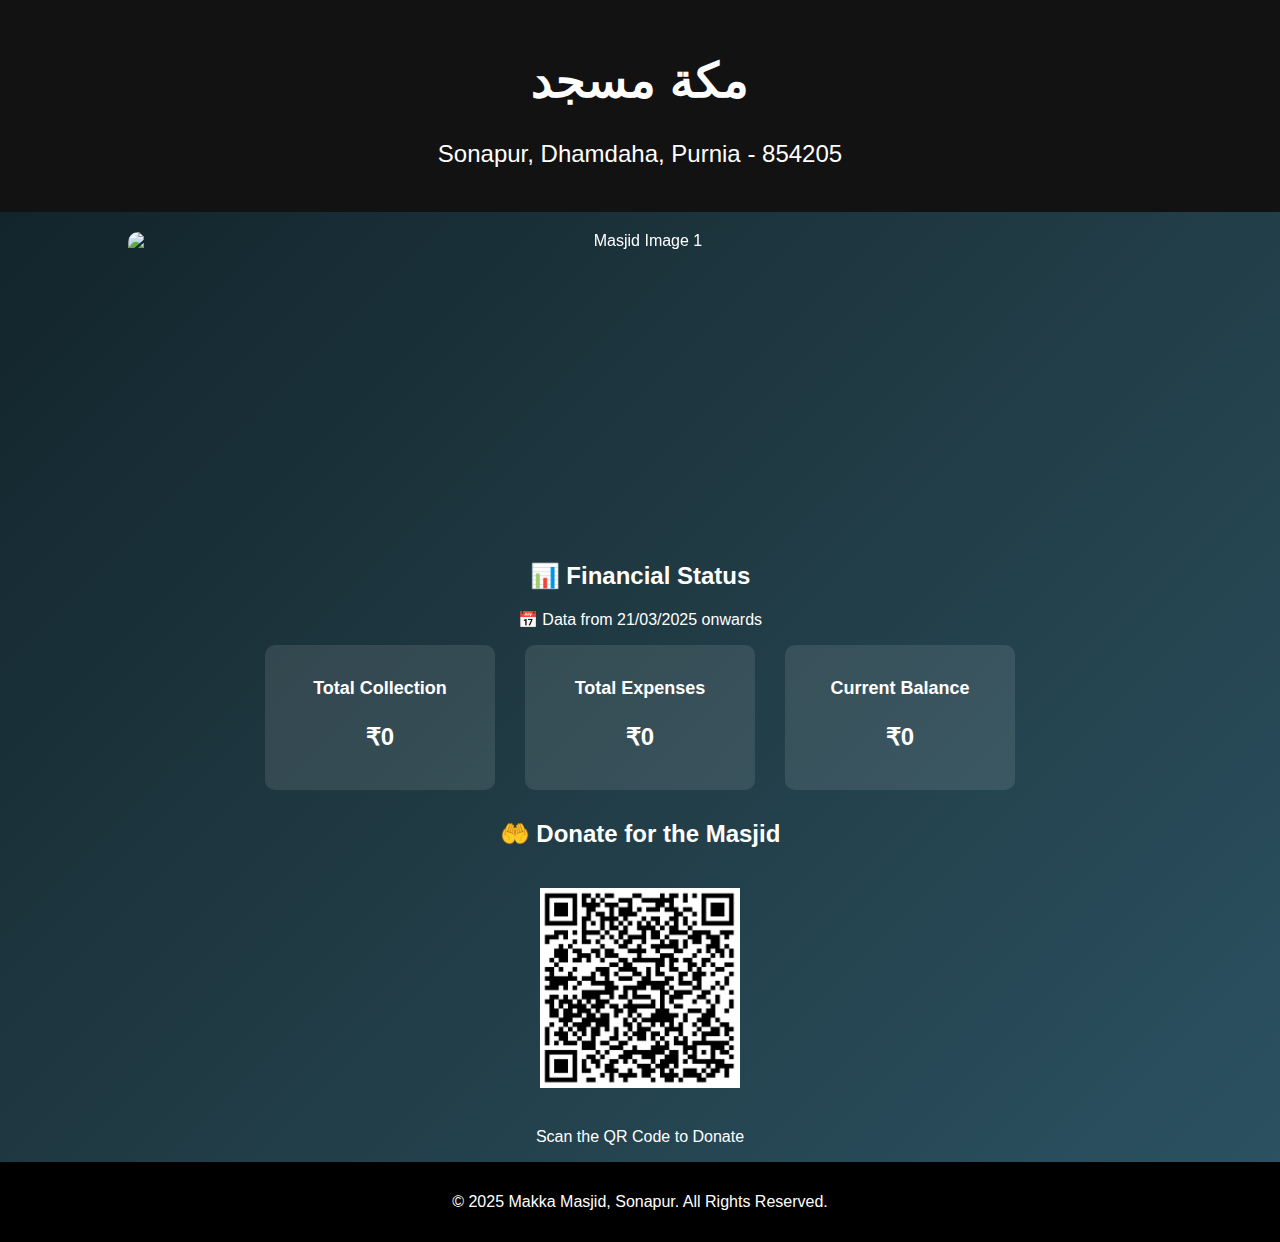
==== index.html @ 92afce35 "Rename index (4).html to index.html" ====
<!DOCTYPE html>
<html lang="en">
<head>
    <meta charset="UTF-8">
    <meta name="viewport" content="width=device-width, initial-scale=1.0">
    <title>Makka Masjid - Sonapur, Dhamdaha</title>
    <link rel="stylesheet" href="styles.css">
    <script src="script.js" defer></script>
</head>
<body>

    <!-- Header Section -->
    <header>
        <h1>مكة مسجد</h1>
        <p>Sonapur, Dhamdaha, Purnia - 854205</p>
    </header>

    <!-- Image Slider with 3D Animation -->
    <section class="slider">
        <div class="slides">
            <img src="masjid1.jpg" class="active" alt="Masjid Image 1">
            <img src="masjid1.jpg" alt="Masjid Image 2">
            <img src="masjid1.jpg" alt="Masjid Image 3">
            <img src="masjid1.jpg" alt="Masjid Image 4">
            <img src="masjid1.jpg" alt="Masjid Image 5">
        </div>
    </section>

    <!-- Financial Data Section -->
    <section class="financial">
        <h2>📊 Financial Status</h2>
        <p class="date-info">📅 Data from 21/03/2025 onwards</p>
        <div class="stats">
            <div class="stat">
                <h3>Total Collection</h3>
                <p id="collection">₹0</p>
            </div>
            <div class="stat">
                <h3>Total Expenses</h3>
                <p id="expenses">₹0</p>
            </div>
            <div class="stat">
                <h3>Current Balance</h3>
                <p id="balance">₹0</p>
            </div>
        </div>
    </section>

    <!-- Donation Section -->
    <section class="donation">
        <h2>🤲 Donate for the Masjid</h2>
        <img src="qr-code.png" alt="QR Code for Donation">
        <p>Scan the QR Code to Donate</p>
    </section>

    <!-- Footer -->
    <footer>
        <p>© 2025 Makka Masjid, Sonapur. All Rights Reserved.</p>
    </footer>

</body>
</html>
---- styles.css ----
/* Global Styles */
body {
    font-family: Arial, sans-serif;
    text-align: center;
    background: linear-gradient(135deg, #0f2027, #203a43, #2c5364);
    color: white;
    margin: 0;
    padding: 0;
}

header {
    background: #121212;
    padding: 20px;
    font-size: 24px;
}

/* Image Slider */
.slider {
    width: 80%;
    margin: 20px auto;
    perspective: 1000px;
    overflow: hidden;
    border-radius: 10px;
    position: relative;
    height: 300px; /* Ensure slider has height */
}

.slides {
    position: relative;
    width: 100%;
    height: 100%;
}

.slides img {
    width: 100%;
    height: 100%;
    object-fit: cover; /* Ensures images fit properly */
    position: absolute;
    top: 0;
    left: 0;
    transition: transform 1s ease-in-out, opacity 1s ease-in-out;
    opacity: 0;
}

.slides img.active {
    opacity: 1;
    transform: rotateY(0deg) scale(1);
}

/* 3D Animation */
.flip {
    transform: rotateY(180deg);
    opacity: 0;
}

.zoom {
    transform: scale(1.2);
    opacity: 0;
}


/* Financial Data Section */
.financial {
    margin: 30px 0;
}

.stats {
    display: flex;
    justify-content: center;
    gap: 30px;
}

.stat {
    background: rgba(255, 255, 255, 0.1);
    padding: 15px;
    border-radius: 10px;
    width: 200px;
}

.stat h3 {
    font-size: 18px;
}

.stat p {
    font-size: 24px;
    font-weight: bold;
}

/* Donation Section */
.donation img {
    width: 200px;
    margin: 20px 0;
}

/* Footer */
footer {
    background: #000;
    padding: 15px;
}
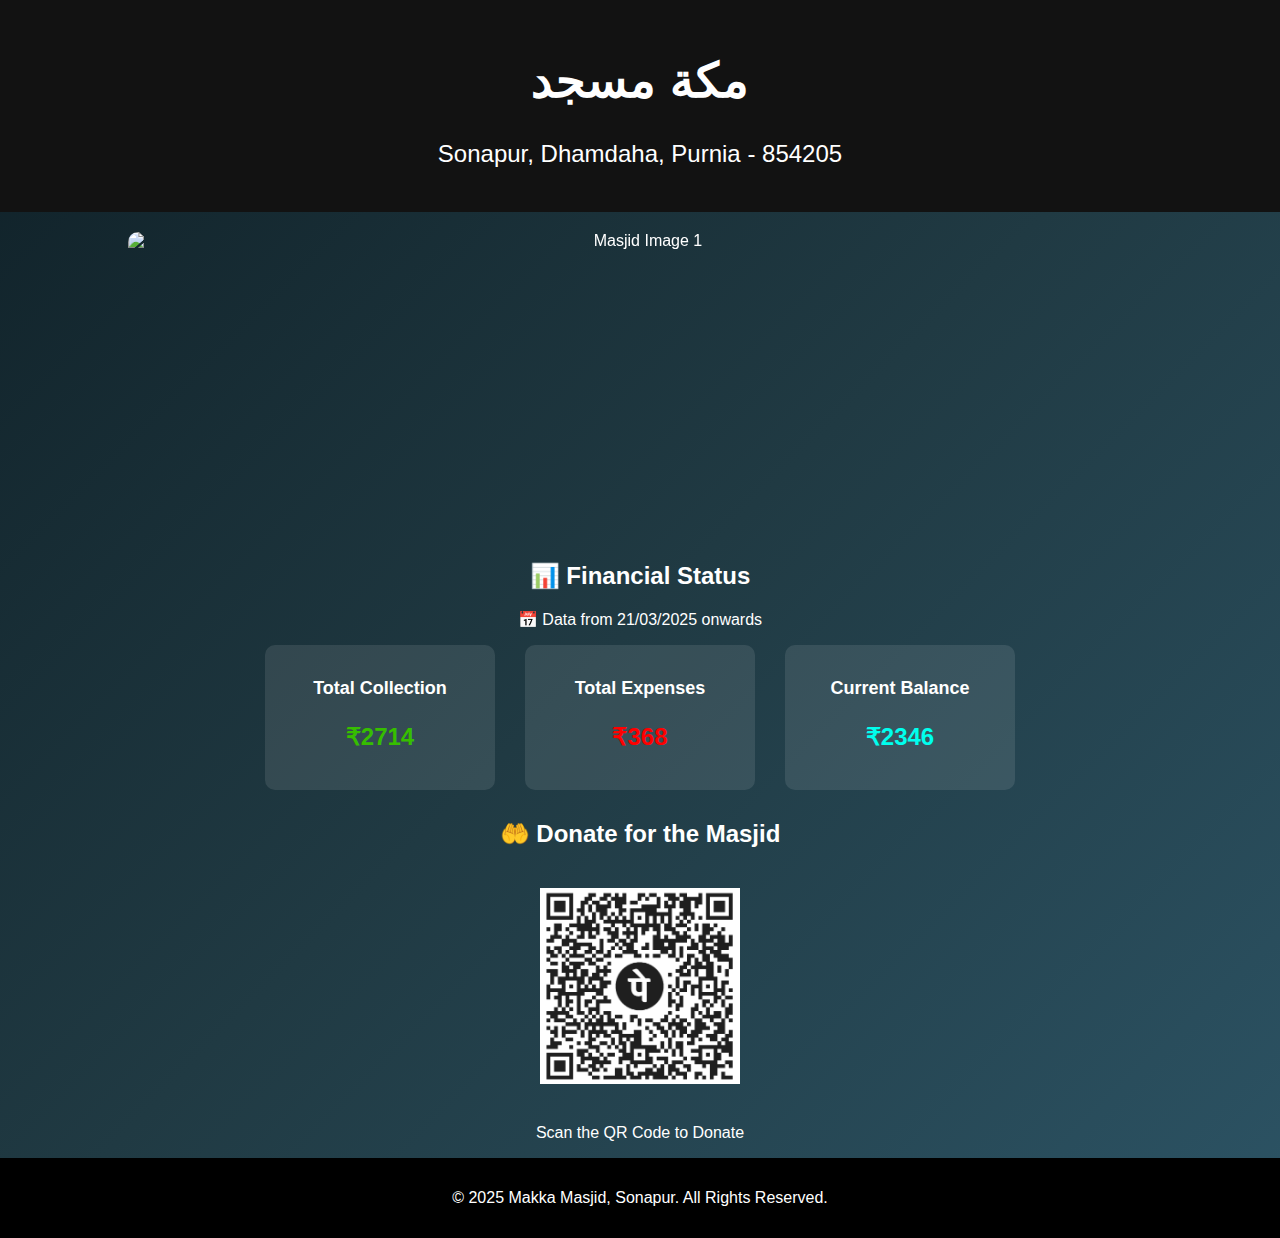
==== commit c46b76f4: "Update index.html" ====
--- a/index.html
+++ b/index.html
@@ -3,7 +3,7 @@
 <head>
     <meta charset="UTF-8">
     <meta name="viewport" content="width=device-width, initial-scale=1.0">
-    <title>Makka Masjid - Sonapur, Dhamdaha</title>
+    <title>Macca Masjid - Sonapur, Dhamdaha</title>
     <link rel="stylesheet" href="styles.css">
     <script src="script.js" defer></script>
 </head>
@@ -31,15 +31,15 @@
         <h2>📊 Financial Status</h2>
         <p class="date-info">📅 Data from 21/03/2025 onwards</p>
         <div class="stats">
-            <div class="stat">
+            <div id="tc" class="stat">
                 <h3>Total Collection</h3>
                 <p id="collection">₹0</p>
             </div>
-            <div class="stat">
+            <div id="te" class="stat">
                 <h3>Total Expenses</h3>
                 <p id="expenses">₹0</p>
             </div>
-            <div class="stat">
+            <div id="cb" class="stat">
                 <h3>Current Balance</h3>
                 <p id="balance">₹0</p>
             </div>
--- a/styles.css
+++ b/styles.css
@@ -86,6 +86,18 @@
     font-weight: bold;
 }
 
+#tc p{
+  color: #36BE00;
+}
+
+#te p{
+  color: #FF0000;
+}
+
+#cb p {
+  color: #00FFEE;
+}
+
 /* Donation Section */
 .donation img {
     width: 200px;
@@ -97,3 +109,36 @@
     background: #000;
     padding: 15px;
 }
+
+@media (max-width: 600px){
+  /* Financial Data Section */
+.financial {
+    margin: 30px 0;
+}
+
+.stats {
+    display: flex;
+    justify-content: center;
+    align-content: space-around;
+    gap: 10px;
+}
+
+.stat {
+    background: rgba(255, 255, 255, 0.1);
+    padding: 5px;
+    border-radius: 10px;
+    width: 95px;
+}
+
+.stat h3 {
+    font-size: 16px;
+}
+
+.stat p {
+    font-size: 18px;
+    font-weight: bold;
+}
+
+
+
+}
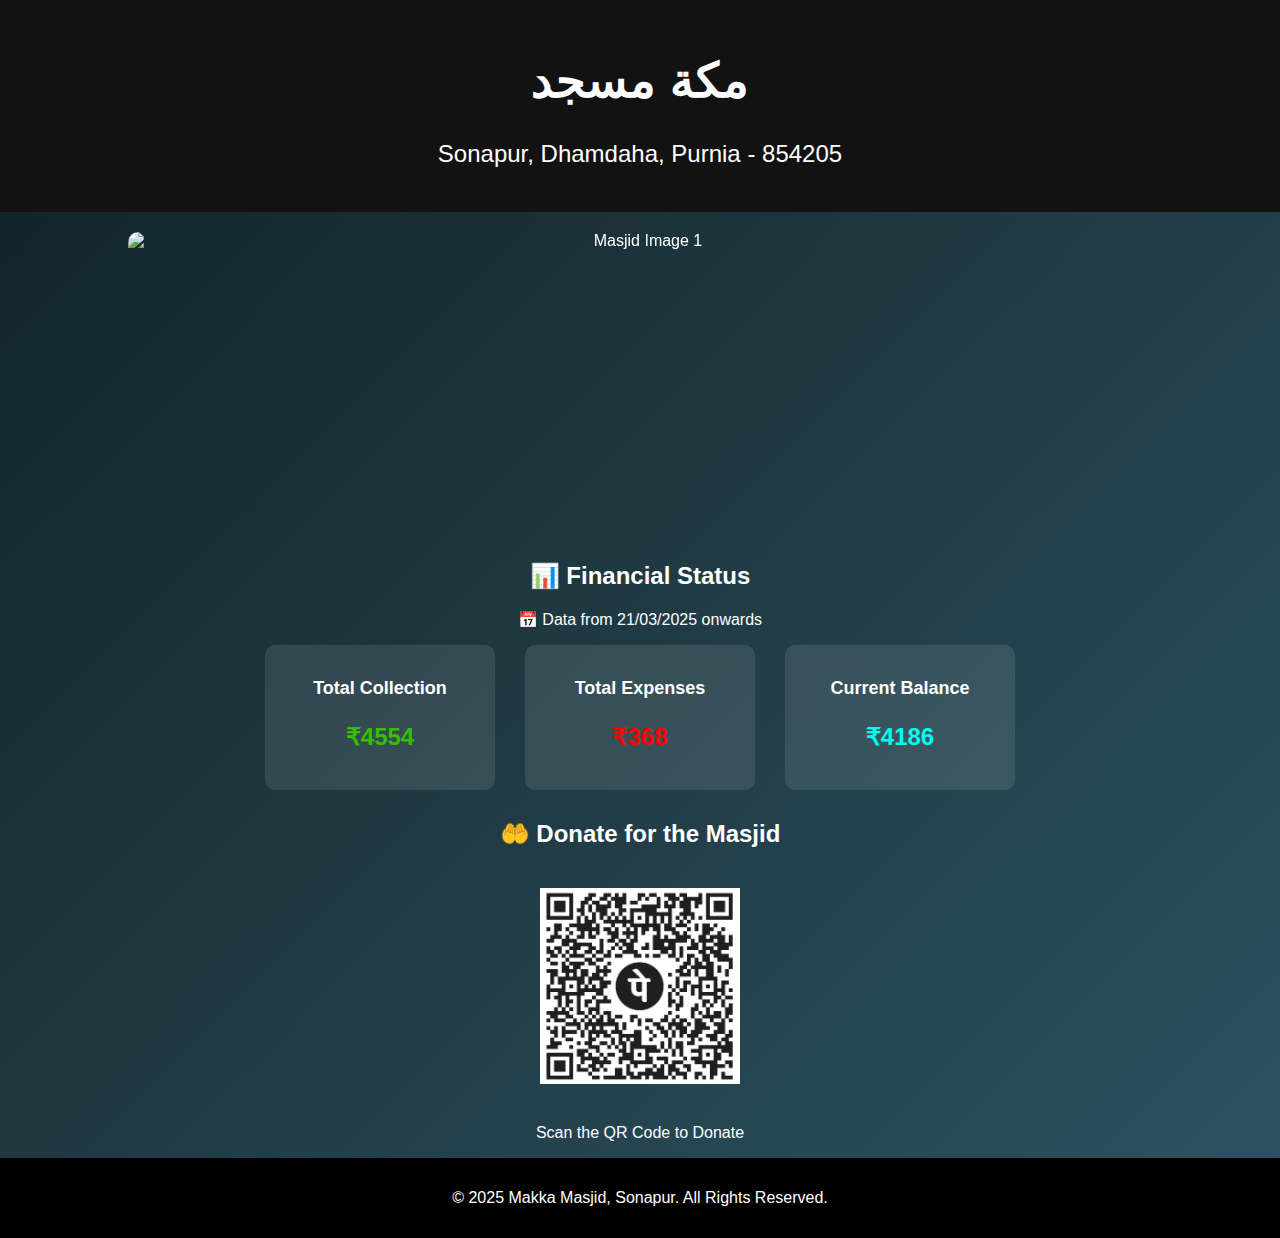
==== commit e87555ac: "Update index.html" ====
--- a/index.html
+++ b/index.html
@@ -19,10 +19,10 @@
     <section class="slider">
         <div class="slides">
             <img src="masjid1.jpg" class="active" alt="Masjid Image 1">
-            <img src="masjid1.jpg" alt="Masjid Image 2">
-            <img src="masjid1.jpg" alt="Masjid Image 3">
-            <img src="masjid1.jpg" alt="Masjid Image 4">
-            <img src="masjid1.jpg" alt="Masjid Image 5">
+            <img src="masjid2.jpg" alt="Masjid Image 2">
+            <img src="masjid3.jpg" alt="Masjid Image 3">
+            <img src="masjid4.jpg" alt="Masjid Image 4">
+            <img src="masjid5.jpg" alt="Masjid Image 5">
         </div>
     </section>
 
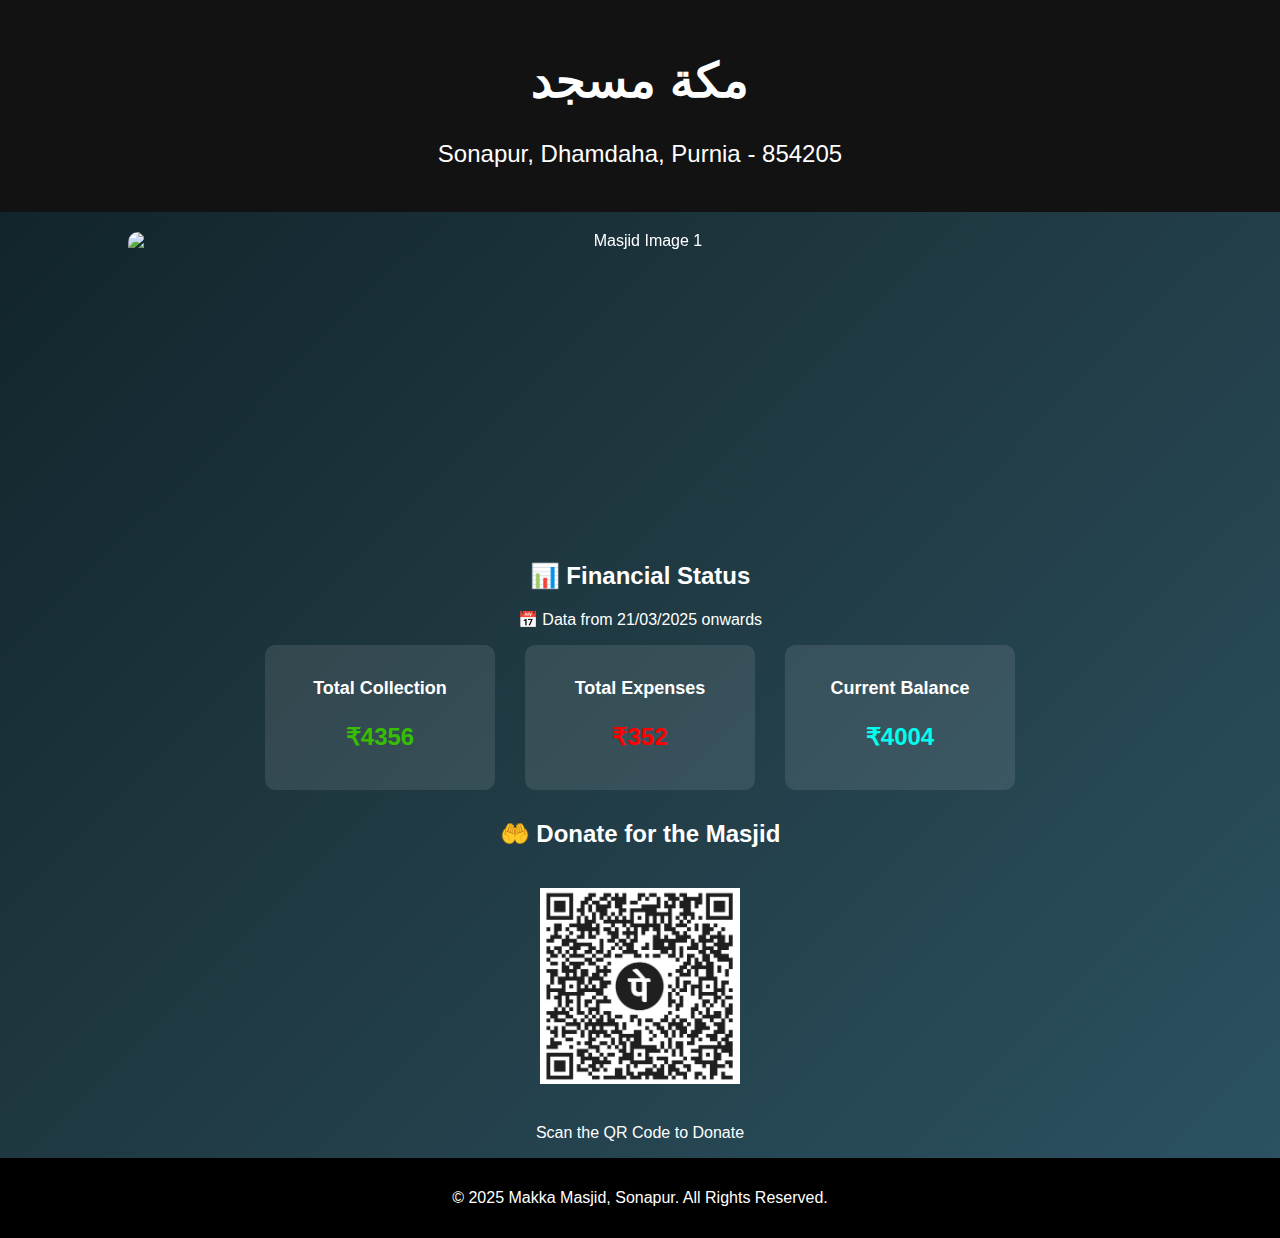
==== commit 52a22cad: "Update index.html" ====
--- a/index.html
+++ b/index.html
@@ -19,10 +19,10 @@
     <section class="slider">
         <div class="slides">
             <img src="masjid1.jpg" class="active" alt="Masjid Image 1">
-            <img src="masjid2.jpg" alt="Masjid Image 2">
-            <img src="masjid3.jpg" alt="Masjid Image 3">
-            <img src="masjid4.jpg" alt="Masjid Image 4">
-            <img src="masjid5.jpg" alt="Masjid Image 5">
+            <img src="masjid1.jpg" alt="Masjid Image 2">
+            <img src="masjid1.jpg" alt="Masjid Image 3">
+            <img src="masjid1.jpg" alt="Masjid Image 4">
+            <img src="masjid1.jpg" alt="Masjid Image 5">
         </div>
     </section>
 
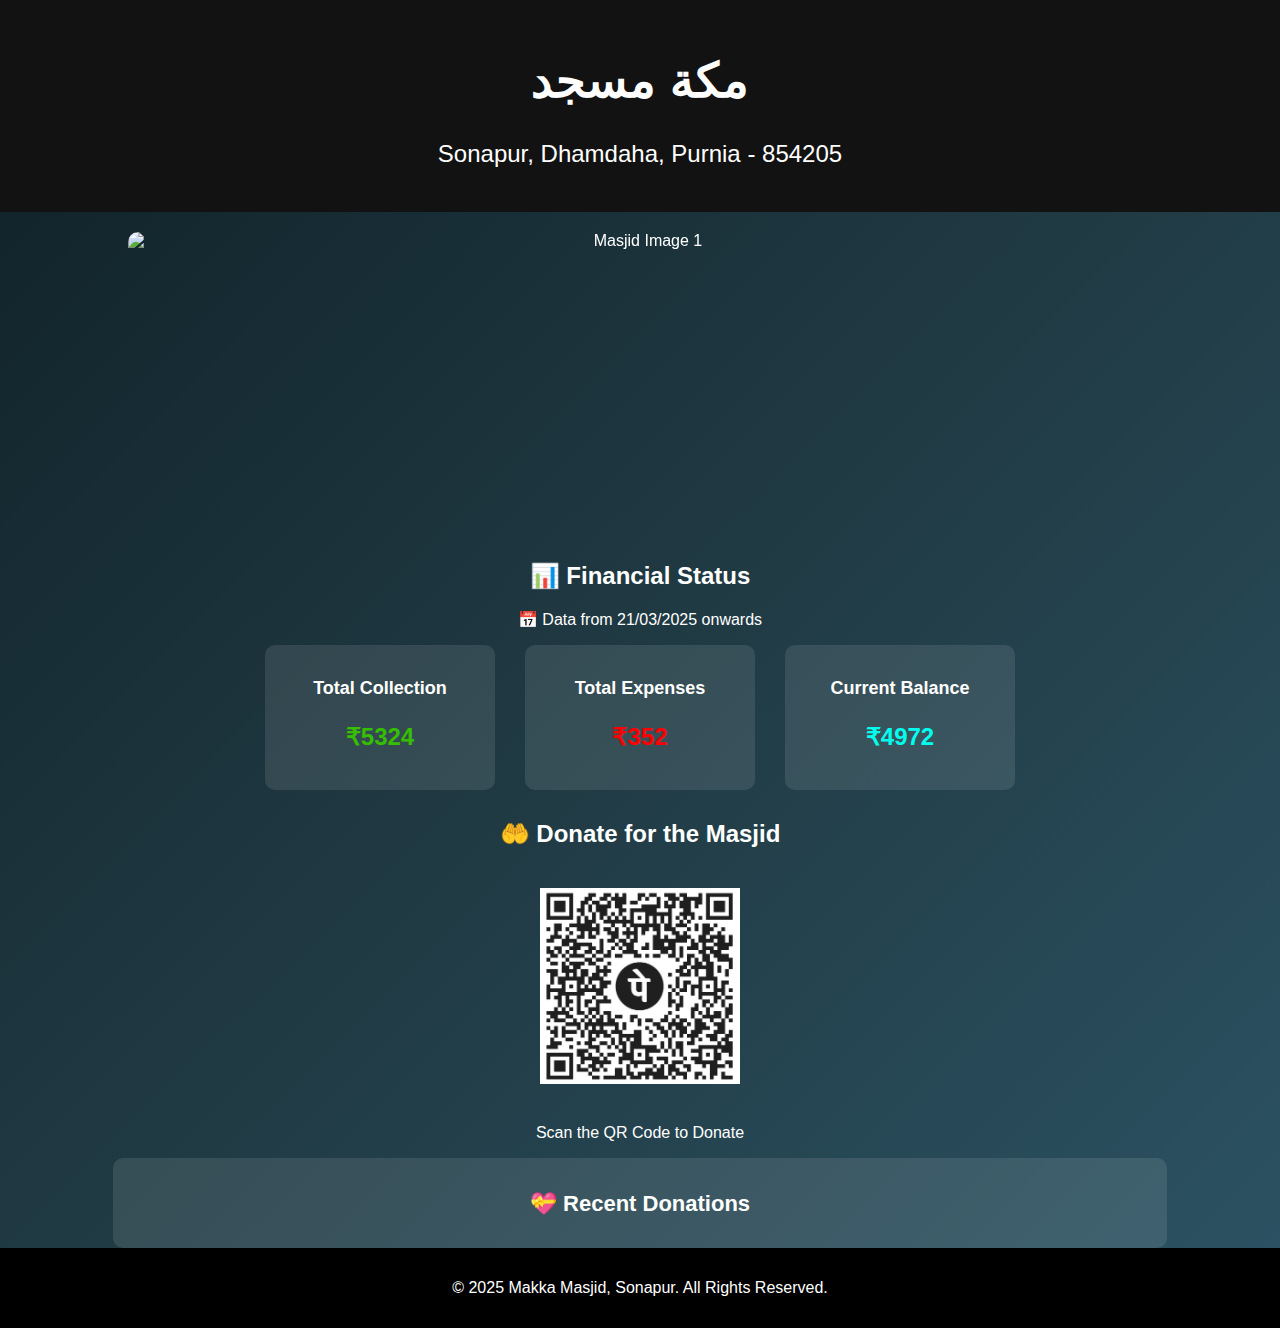
==== commit 66708f8a: "Update index.html" ====
--- a/index.html
+++ b/index.html
@@ -52,6 +52,15 @@
         <img src="qr-code.png" alt="QR Code for Donation">
         <p>Scan the QR Code to Donate</p>
     </section>
+    
+    <!-- Donor List Section -->
+<section class="donor-list">
+    <h2>💝 Recent Donations</h2>
+    <ul id="donorNames">
+        <!-- Donors will be added dynamically from JavaScript -->
+    </ul>
+</section>
+
 
     <!-- Footer -->
     <footer>
--- a/styles.css
+++ b/styles.css
@@ -110,6 +110,40 @@
     padding: 15px;
 }
 
+/* Donor List Section */
+.donor-list {
+    margin: 30px 0;
+    background: rgba(255, 255, 255, 0.1);
+    padding: 15px;
+    border-radius: 10px;
+    width: 80%;
+    margin: auto;
+}
+
+.donor-list h2 {
+    font-size: 22px;
+    margin-bottom: 10px;
+}
+
+.donor-list ul {
+    list-style: none;
+    padding: 0;
+}
+
+.donor-list ul li {
+    font-size: 18px;
+    padding: 5px 10px;
+    border-bottom: 1px solid rgba(255, 255, 255, 0.3);
+    display: flex;
+    justify-content: space-between;
+    align-items: center;
+}
+
+.donor-list ul li:last-child {
+    border-bottom: none;
+}
+
+
 @media (max-width: 600px){
   /* Financial Data Section */
 .financial {
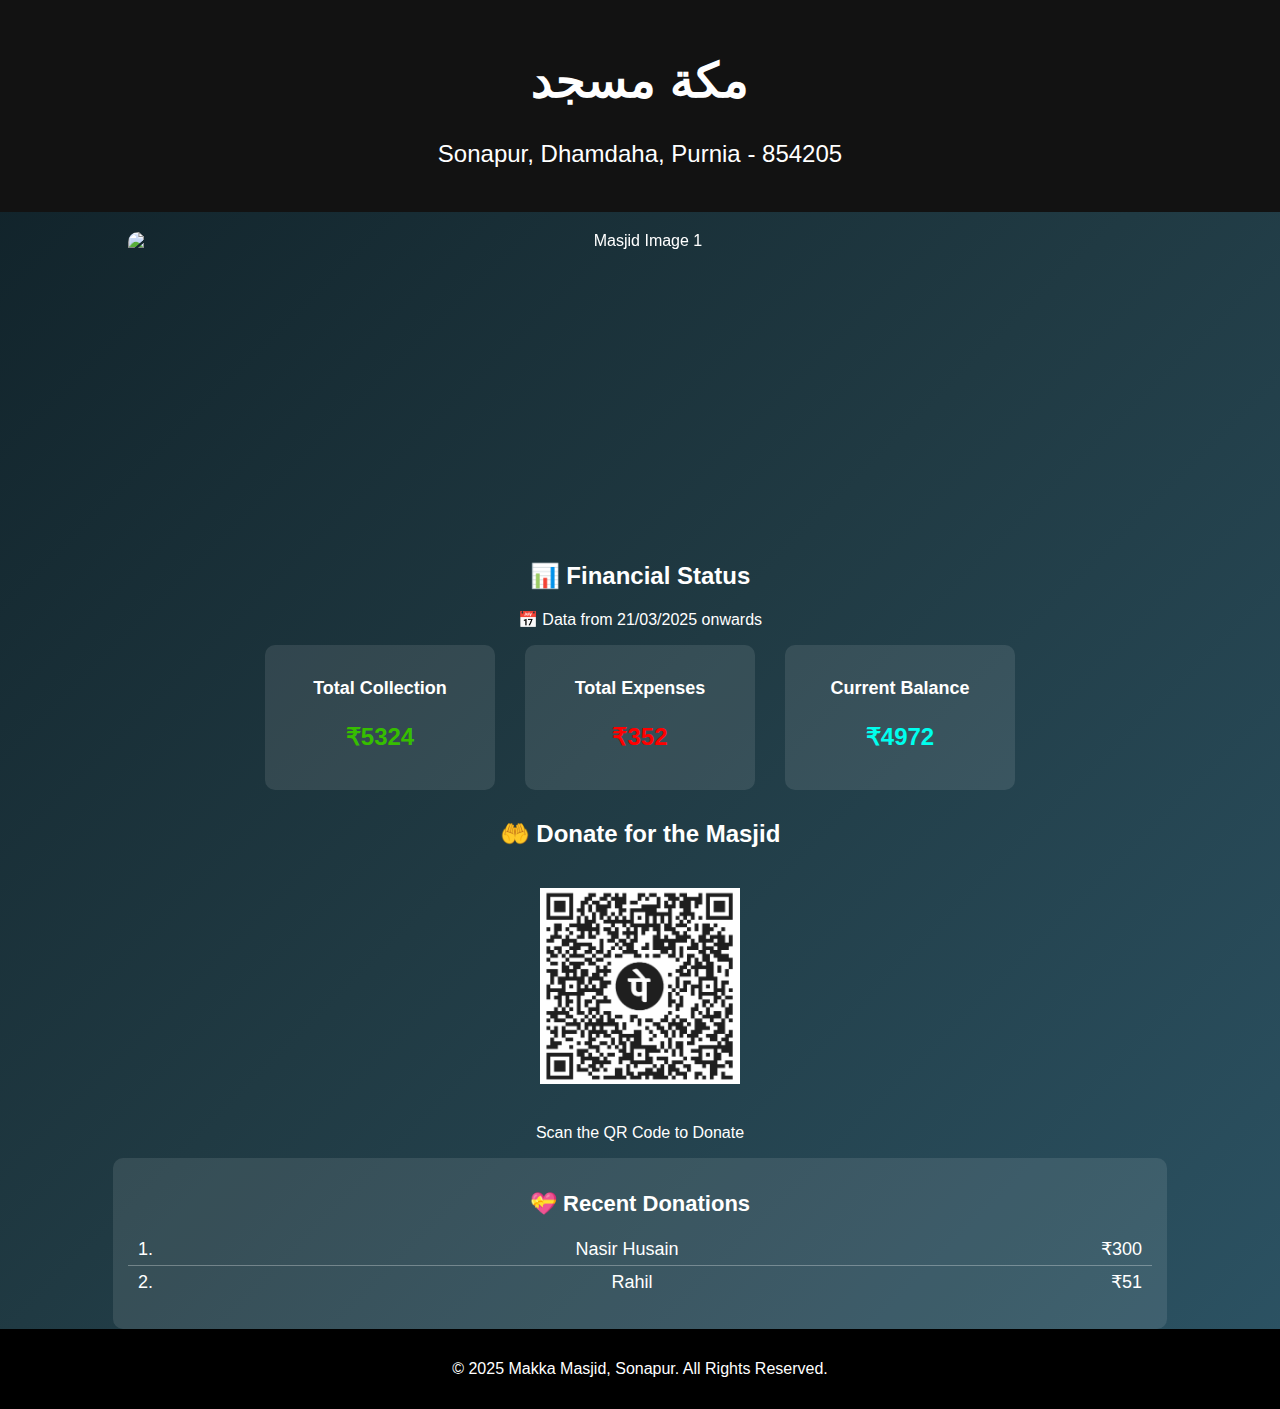
==== commit c4078941: "Update index.html" ====
--- a/index.html
+++ b/index.html
@@ -53,13 +53,14 @@
         <p>Scan the QR Code to Donate</p>
     </section>
     
-    <!-- Donor List Section -->
+<!-- Donor List Section -->
 <section class="donor-list">
     <h2>💝 Recent Donations</h2>
     <ul id="donorNames">
         <!-- Donors will be added dynamically from JavaScript -->
     </ul>
 </section>
+
 
 
     <!-- Footer -->
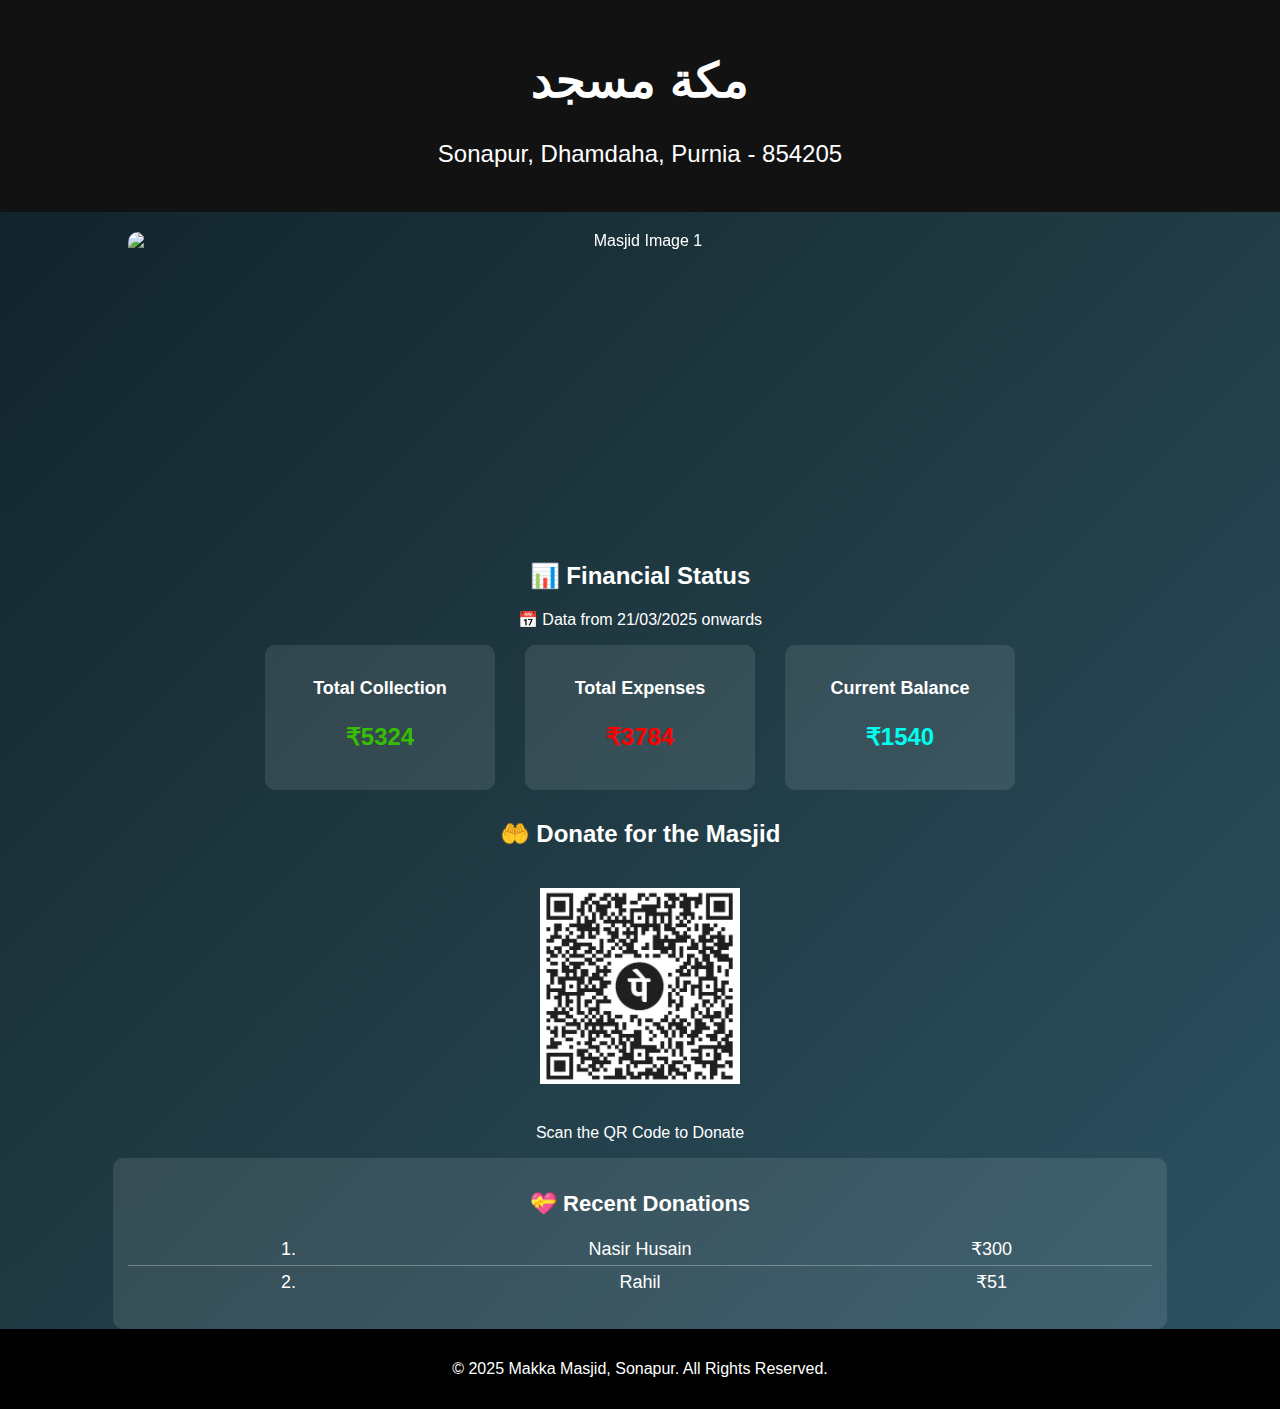
==== commit 107fa659: "Update index.html" ====
--- a/index.html
+++ b/index.html
@@ -19,11 +19,22 @@
     <section class="slider">
         <div class="slides">
             <img src="masjid1.jpg" class="active" alt="Masjid Image 1">
-            <img src="masjid1.jpg" alt="Masjid Image 2">
-            <img src="masjid1.jpg" alt="Masjid Image 3">
-            <img src="masjid1.jpg" alt="Masjid Image 4">
-            <img src="masjid1.jpg" alt="Masjid Image 5">
-        </div>
+            <img src="https://i.imgur.com/CdEfzSb.jpeg" alt="Masjid Image 2">
+            <img src="https://i.imgur.com/8k6ijFI.jpeg" alt="Masjid Image 3">
+<img src="https://i.imgur.com/AWyx1Fp.jpeg" alt="Masjid Image 4">
+<img src="https://i.imgur.com/NC79IsB.jpeg" alt="Masjid Image 5">
+<img src="https://i.imgur.com/kJMc5PO.jpeg" alt="Masjid Image 6">
+<img src="https://i.imgur.com/tIAU538.jpeg" alt="Masjid Image 7">
+<img src="https://i.imgur.com/qrk1f3f.jpeg" alt="Masjid Image 8">
+<img src="https://i.imgur.com/wIBHmKk.jpeg" alt="Masjid Image 9">
+<img src="https://i.imgur.com/8u05TCI.jpeg" alt="Masjid Image 10">
+<img src="https://i.imgur.com/mTglzbK.jpeg" alt="Masjid Image 11">
+<img src="https://i.imgur.com/A78vJKe.jpeg" alt="Masjid Image 12">
+<img src="https://i.imgur.com/ruz6Tr1.jpeg" alt="Masjid Image 13">
+<img src="https://i.imgur.com/aXq7Rcs.jpeg" alt="Masjid Image 14">
+
+           
+             </div>
     </section>
 
     <!-- Financial Data Section -->
--- a/styles.css
+++ b/styles.css
@@ -139,9 +139,15 @@
     align-items: center;
 }
 
+.donor-list ul li span {
+    width: 30%; /* Ensures alignment */
+    text-align: center;
+}
+
 .donor-list ul li:last-child {
     border-bottom: none;
 }
+
 
 
 @media (max-width: 600px){
